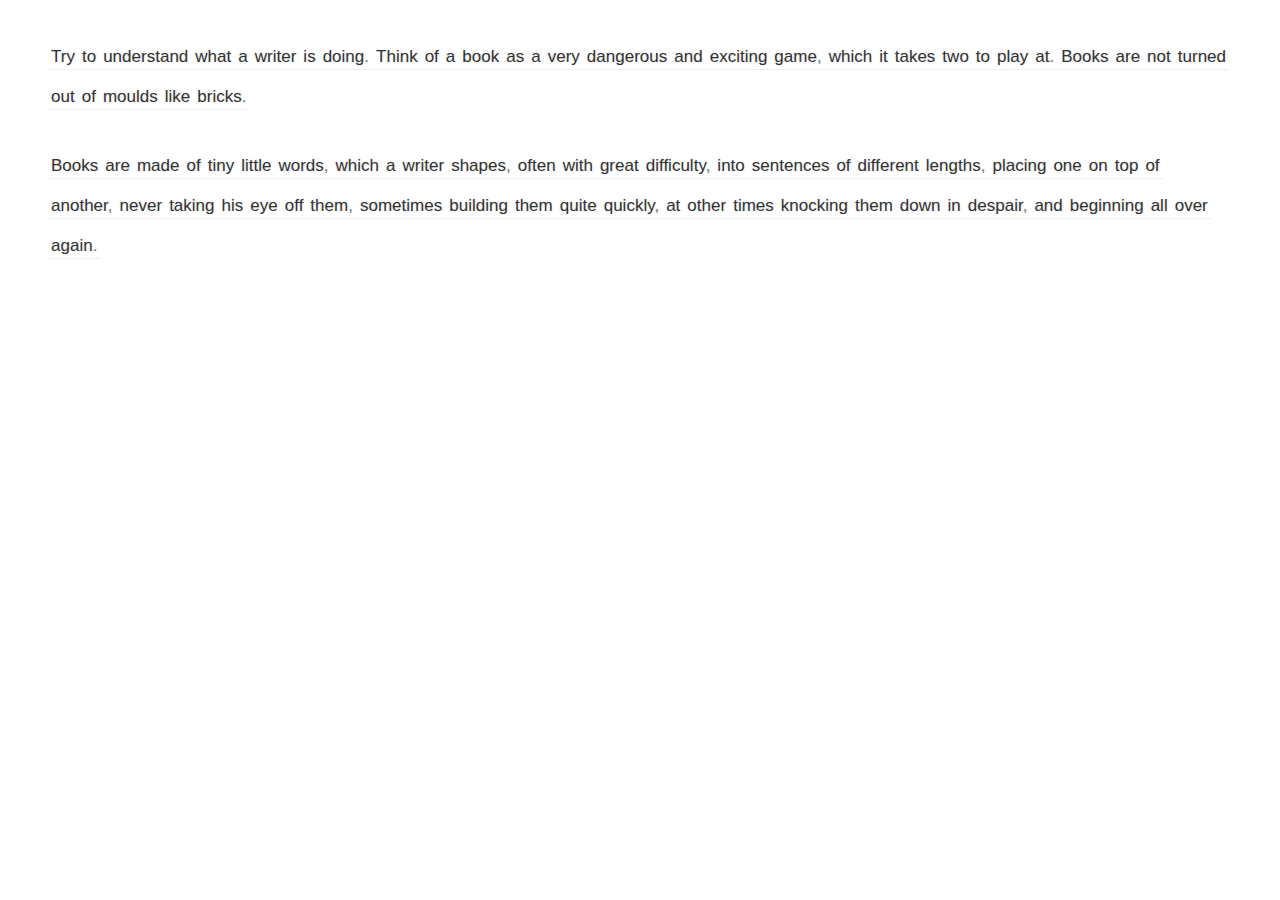
==== index.html @ b9ca9324 "restarting git thang" ====
<!doctype html>
<html lang="en">
  <head>
    <meta charset="utf-8">
    <link rel="stylesheet" href="tilings.css">
    <script src="deps/jquery.js"></script>
    <script src="deps/hotkeys.js"></script>
    <!-- will be compiled and merged into a single file -->
    <script src="lib/tilings.js"></script>
    <script src="lib/utils.js"></script>
    <script src="lib/apis.js"></script>
    <script src="lib/cliches.js"></script>
    <script src="lib/press.js"></script>
    <script src="lib/semantics.js"></script>
    <script src="lib/modals.js"></script>
    <script src="lib/memory.js"></script>
    <!--<script src="http://google.com/jsapi"></script>-->
    <script>
      Tilings.boot("div#text");
    </script>
  </head>
  <body>
    <div id="container" class="clearfix">
      <div id="text" class="clearfix">
         Try to understand what a writer is doing. Think of a book as a very dangerous and exciting game, which it takes two to play at. Books are not turned out of moulds like bricks. 
         Books are made of tiny little words, which a writer shapes, often with great difficulty, into sentences of different lengths, placing one on top of another, never taking his eye off them, sometimes building them quite quickly, at other times knocking them down in despair, and beginning all over again.</div>
    </div>
  </body>
</html>
---- tilings.css ----
body {
   font-family:Georgia,serif;
}
div#container {
   margin:auto auto;
   z-index:1000;
   position:relative;
}
div#text {
   padding:25px;
   margin:15px;
   /*-webkit-box-shadow:0px 1px 5px rgba(0,0,0,0.2);*/
}
.tile {
   display:block; padding:2px 1px 1px 0px; float:left; margin-bottom:1px;
   font-family:Georgia,"Helvetica Neue",Arial,Helvetica,sans-serif;
   font-size:17px; color:#333; /*background:#ddd;*/
   /*-webkit-font-smoothing:antialiased;*/
   overflow:visible;
   position:relative;
}
.tile.carriage {
   width:100%;
   height:25px;
}
.tile.tab {
   width:45px;
   height:15px;
   background:whitesmoke;
}
.word {
   display:block; padding:5px 3px 2px 3px;
   cursor:pointer; margin-bottom:8px;
   border-bottom:1px solid #eee;
   text-shadow:0px 0px 2px rgba(75,75,75,0.2);
   /*background:#eee;*/
}
.tile.focus .word {
   background:mintcream;
   border-color:white;
   -webkit-box-shadow:0px 1px 3px rgba(0,0,0,0.3);
}
.tile.added {
   background:#fefefe;
   background:pink;
}
.tile.grouped .word {
   background:royalblue;
   color:white;
}
.tile.groupend .word {
   background:blue;
   color:white;
}

.tile.highlighted {
   background:lightblue;
}

input.buffer {
   position:absolute; top:0px; left:0px;
   font-size:300px; font-weight:bold; width:400px;
   height:500px;
   font-family:"Helvetica Neue",Helvetica,Arial,sans-serif;
   color:honeydew; border:none;
   color:white;
}
input.buffer:focus {
   outline:none;
}

#caret {
   width:0px; overflow:hidden;
   border-left:6px solid indianred;
   border-color:rgba(55,75,175,0.6);
   margin:0px -3px;
}

.letter {
   /*background:white; background:rgba(255,255,255,0.5);*/
}

.letter.punctuation {
   color:#777;
}

.tile.selected .word,
.letter.selected {
   background:#E0E8FF;
   background-image:-webkit-gradient(linear, 0% 0%, 0% 10%, from(#D0D8EF), to(#E0E8FF));
   border-color:#E0E8FF;
   color:royalblue;
   -webkit-box-shadow:0px 1px 2px rgba(0,0,0,0.3);
}

/* history */

div.history {
   position:absolute;
   background:white;
   background:rgba(255,255,255,0.8);
   color:#333;
   -webkit-box-shadow:0px 1px 5px rgba(0,0,0,0.3);
   z-index:100000000;
   width:200px;
}
ul.history-list {
   margin:5px; padding:5px;
   list-style:none;
}
ul.history-list li {
   font-size:17px;
   padding:5px; display:block;
   border-bottom:1px solid #eee;
   margin-bottom:1px;
   background:white;
   background:rgba(255,255,255,0.7);
   color:royalblue;
   cursor:pointer;
   list-style:none;
}

::selection { background:transparent; }
::-moz-selection { background:transparent; }

/* clearfix */
.clearfix:after { content: "."; display: block; height: 0; clear: both; visibility: hidden; }
.clearfix { display: inline-block; }
* html .clearfix { height: 1%; } /* Hides from IE-mac \*/
.clearfix { display: block; }
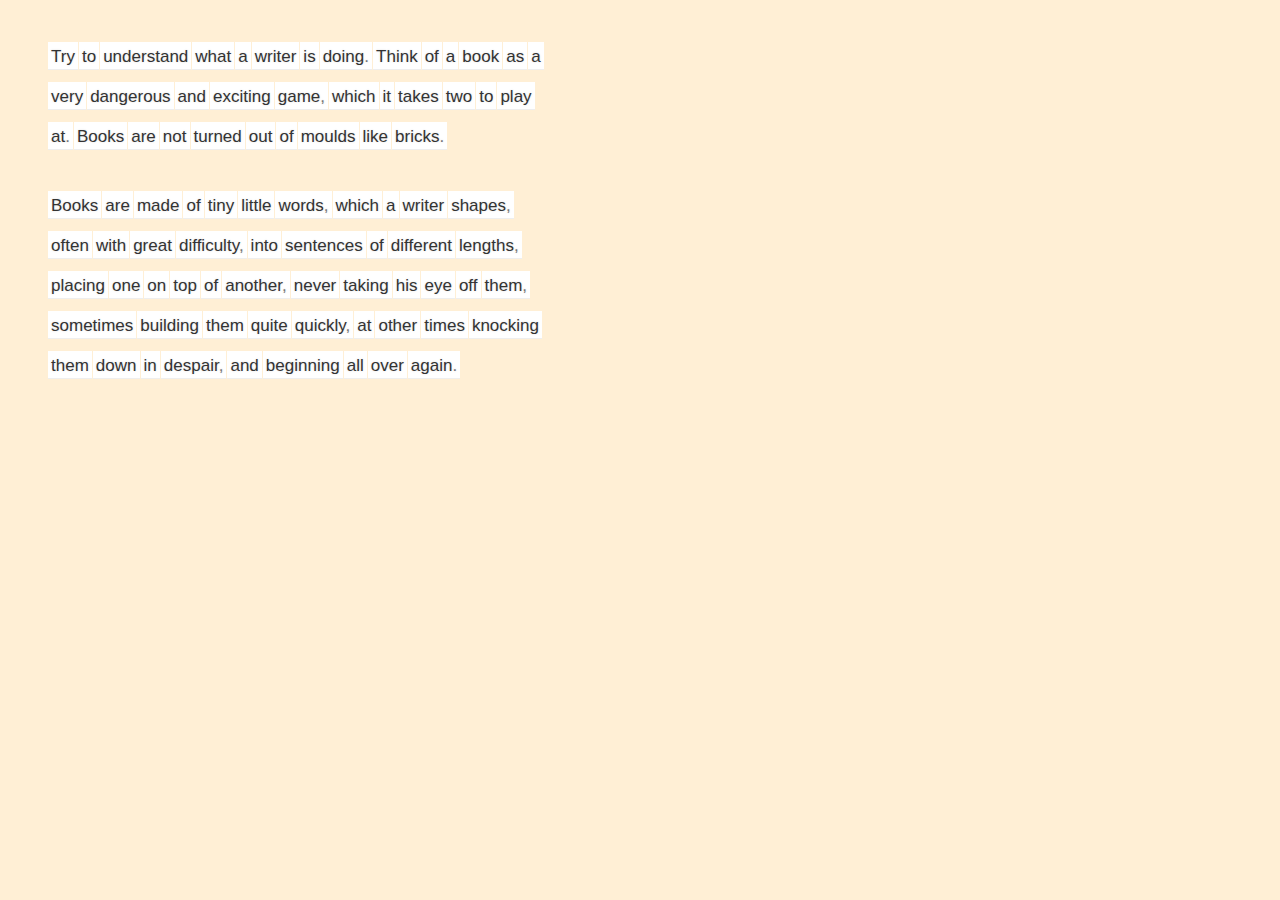
==== commit 85b5e0f4: "beginning the cleaning process" ====
--- a/index.html
+++ b/index.html
@@ -8,13 +8,8 @@
     <!-- will be compiled and merged into a single file -->
     <script src="lib/tilings.js"></script>
     <script src="lib/utils.js"></script>
-    <script src="lib/apis.js"></script>
     <script src="lib/cliches.js"></script>
     <script src="lib/press.js"></script>
-    <script src="lib/semantics.js"></script>
-    <script src="lib/modals.js"></script>
-    <script src="lib/memory.js"></script>
-    <!--<script src="http://google.com/jsapi"></script>-->
     <script>
       Tilings.boot("div#text");
     </script>
--- a/tilings.css
+++ b/tilings.css
@@ -1,5 +1,6 @@
 body {
    font-family:Georgia,serif;
+   background:papayawhip;
 }
 div#container {
    margin:auto auto;
@@ -9,13 +10,16 @@
 div#text {
    padding:25px;
    margin:15px;
-   /*-webkit-box-shadow:0px 1px 5px rgba(0,0,0,0.2);*/
+/*   -webkit-box-shadow:0px 1px 5px rgba(0,0,0,0.2);*/
+   width:500px;
 }
 .tile {
-   display:block; padding:2px 1px 1px 0px; float:left; margin-bottom:1px;
+   display:block;
+   padding:2px 1px 1px 0px;
+   float:left;
+   margin-bottom:1px;
    font-family:Georgia,"Helvetica Neue",Arial,Helvetica,sans-serif;
-   font-size:17px; color:#333; /*background:#ddd;*/
-   /*-webkit-font-smoothing:antialiased;*/
+   font-size:17px; color:#333;
    overflow:visible;
    position:relative;
 }
@@ -26,19 +30,21 @@
 .tile.tab {
    width:45px;
    height:15px;
-   background:whitesmoke;
+   background:yellow;
 }
 .word {
    display:block; padding:5px 3px 2px 3px;
    cursor:pointer; margin-bottom:8px;
    border-bottom:1px solid #eee;
    text-shadow:0px 0px 2px rgba(75,75,75,0.2);
-   /*background:#eee;*/
+   background:white;
 }
 .tile.focus .word {
    background:mintcream;
+   background:royalblue;
+   color:white;
    border-color:white;
-   -webkit-box-shadow:0px 1px 3px rgba(0,0,0,0.3);
+   -webkit-box-shadow:0px 1px 3px rgba(0,0,0,0.2);
 }
 .tile.added {
    background:#fefefe;
@@ -58,13 +64,15 @@
 }
 
 input.buffer {
-   position:absolute; top:0px; left:0px;
-   font-size:300px; font-weight:bold; width:400px;
-   height:500px;
+   position:fixed; bottom:0px; right:0px;
+   font-size:100px; font-weight:bold; width: 200px;
+   height: 300px;
    font-family:"Helvetica Neue",Helvetica,Arial,sans-serif;
-   color:honeydew; border:none;
+   color:honeydew;
    color:white;
-}
+   border:none;
+/*   color:white;*/
+; background: transparent;}
 input.buffer:focus {
    outline:none;
 }
@@ -103,6 +111,7 @@
    -webkit-box-shadow:0px 1px 5px rgba(0,0,0,0.3);
    z-index:100000000;
    width:200px;
+   display:none;
 }
 ul.history-list {
    margin:5px; padding:5px;
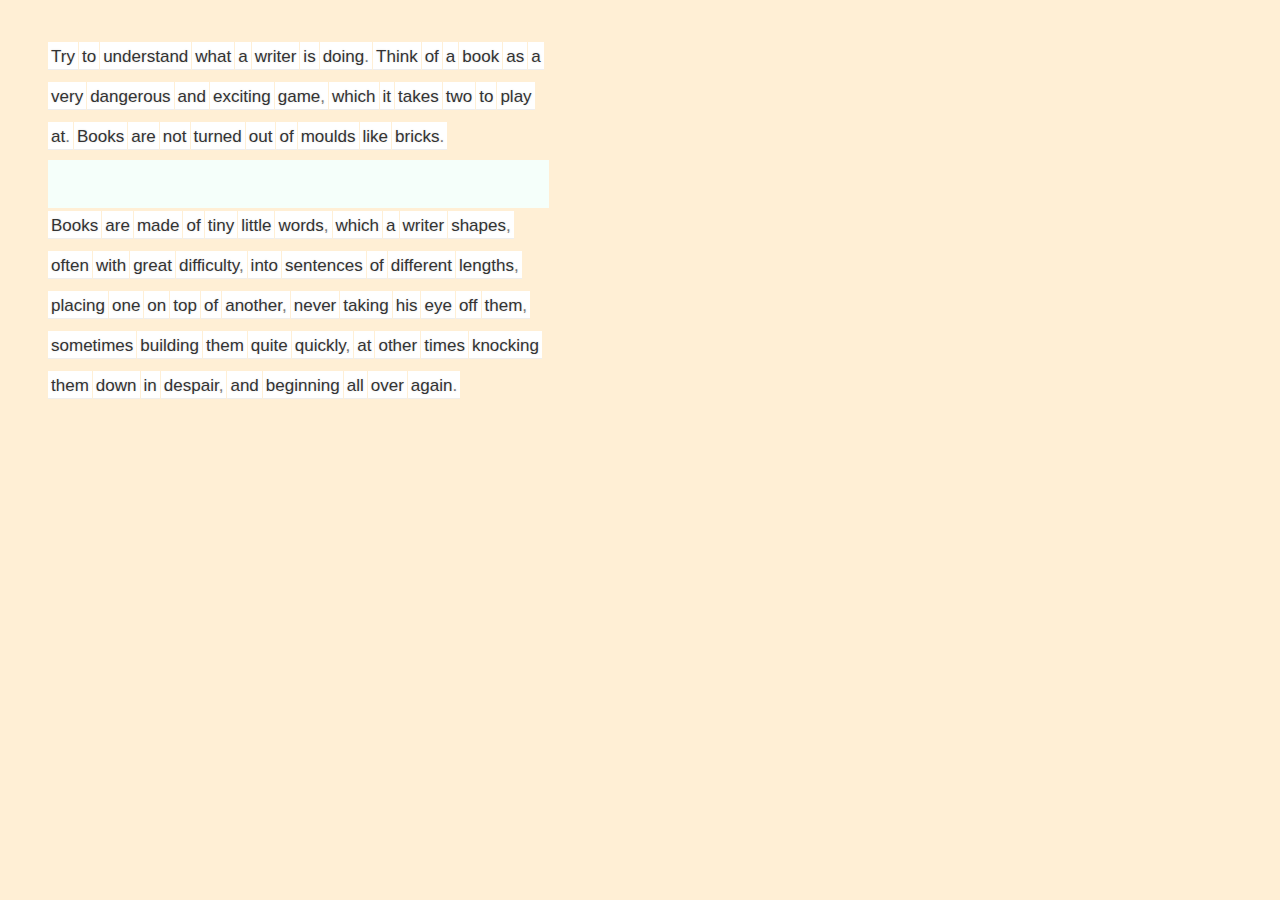
==== commit 39e04bd7: "slowly slowly slowly refactoring everything" ====
--- a/index.html
+++ b/index.html
@@ -4,17 +4,22 @@
     <meta charset="utf-8">
     <link rel="stylesheet" href="tilings.css">
     <script src="deps/jquery.js"></script>
+    <script src="deps/underscore.js"></script>
     <script src="deps/hotkeys.js"></script>
-    <!-- will be compiled and merged into a single file -->
+    <script src="deps/cabin.js"></script>
     <script src="lib/tilings.js"></script>
     <script src="lib/utils.js"></script>
     <script src="lib/cliches.js"></script>
+    <script src="lib/highlights.js"></script>
+    <script src="lib/caret.js"></script>
+    <script src="lib/buffer.js"></script>
     <script src="lib/press.js"></script>
     <script>
       Tilings.boot("div#text");
     </script>
   </head>
   <body>
+    <input id="buffer" type="text" autocapitalize="off"/>
     <div id="container" class="clearfix">
       <div id="text" class="clearfix">
          Try to understand what a writer is doing. Think of a book as a very dangerous and exciting game, which it takes two to play at. Books are not turned out of moulds like bricks. 
--- a/tilings.css
+++ b/tilings.css
@@ -25,7 +25,8 @@
 }
 .tile.carriage {
    width:100%;
-   height:25px;
+   height:45px;
+   background:mintcream;
 }
 .tile.tab {
    width:45px;
@@ -63,7 +64,7 @@
    background:lightblue;
 }
 
-input.buffer {
+input#buffer {
    position:fixed; bottom:0px; right:0px;
    font-size:100px; font-weight:bold; width: 200px;
    height: 300px;
@@ -73,7 +74,7 @@
    border:none;
 /*   color:white;*/
 ; background: transparent;}
-input.buffer:focus {
+input#buffer:focus {
    outline:none;
 }
 
